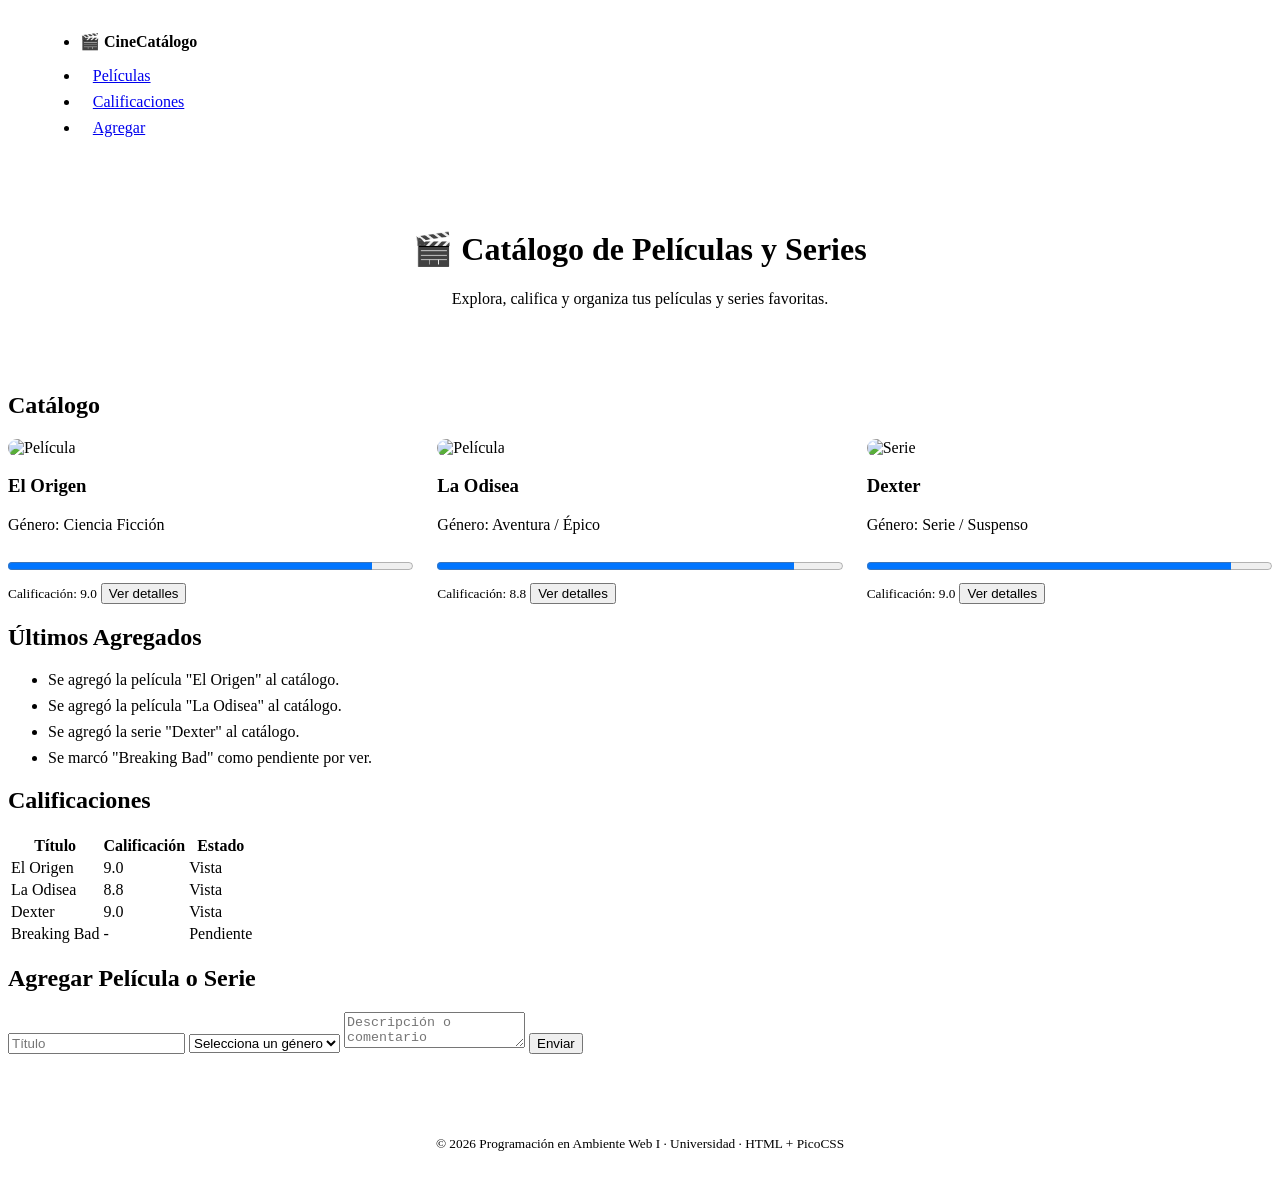
==== Catálogo de películas o series/index.html @ 3c166cf7 "Feat Se agrega el index junto con las pelis y series" ====
<!DOCTYPE html>
<html lang="es">

<head>
    <meta charset="UTF-8">
    <meta name="viewport" content="width=device-width, initial-scale=1.0">
    <title>Catálogo de Películas</title>

    <link rel="stylesheet"
        href="https://cdn.jsdelivr.net/npm/@picocss/pico@2/css/pico.classless.min.css">

    <link rel="stylesheet" href="styles.css">
</head>

<body>
    <nav>
        <ul>
            <li><strong>🎬 CineCatálogo</strong></li>
        </ul>
        <ul>
            <li><a href="#peliculas">Películas</a></li>
            <li><a href="#calificaciones">Calificaciones</a></li>
            <li><a href="#agregar" role="button">Agregar</a></li>
        </ul>
    </nav>

    <header>
        <h1>🎬 Catálogo de Películas y Series</h1>
        <p>
            Explora, califica y organiza tus películas y series favoritas.
        </p>
    </header>

    <main>

        <section id="peliculas">
            <h2>Catálogo</h2>
            <div class="contenedor">
                <article>
                    <img src="https://picsum.photos/400/250?10" alt="Película">
                    <h3>El Origen</h3>
                    <p>Género: Ciencia Ficción</p>
                    <progress value="90" max="100"></progress>
                    <small>Calificación: 9.0</small>
                    <button>Ver detalles</button>
                </article>
                <article>
                    <img src="https://picsum.photos/400/250?11" alt="Película">
                    <h3>La Odisea</h3>
                    <p>Género: Aventura / Épico</p>
                    <progress value="88" max="100"></progress>
                    <small>Calificación: 8.8</small>
                    <button>Ver detalles</button>
                </article>
                <article>
                    <img src="https://picsum.photos/400/250?12" alt="Serie">
                    <h3>Dexter</h3>
                    <p>Género: Serie / Suspenso</p>
                    <progress value="90" max="100"></progress>
                    <small>Calificación: 9.0</small>
                    <button>Ver detalles</button>
                </article>
            </div>
        </section>

        <section>
            <h2>Últimos Agregados</h2>
            <ul>
                <li>Se agregó la película "El Origen" al catálogo.</li>
                <li>Se agregó la película "La Odisea" al catálogo.</li>
                <li>Se agregó la serie "Dexter" al catálogo.</li>
                <li>Se marcó "Breaking Bad" como pendiente por ver.</li>
            </ul>
        </section>

        <section id="calificaciones">
            <h2>Calificaciones</h2>
            <table>
                <thead>
                    <tr>
                        <th>Título</th>
                        <th>Calificación</th>
                        <th>Estado</th>
                    </tr>
                </thead>
                <tbody>
                    <tr>
                        <td>El Origen</td>
                        <td>9.0</td>
                        <td>Vista</td>
                    </tr>
                    <tr>
                        <td>La Odisea</td>
                        <td>8.8</td>
                        <td>Vista</td>
                    </tr>
                    <tr>
                        <td>Dexter</td>
                        <td>9.0</td>
                        <td>Vista</td>
                    </tr>
                    <tr>
                        <td>Breaking Bad</td>
                        <td>-</td>
                        <td>Pendiente</td>
                    </tr>
                </tbody>
            </table>
        </section>

        <section id="agregar">
            <h2>Agregar Película o Serie</h2>
            <form>
                <input type="text" placeholder="Título">
                <select>
                    <option selected>Selecciona un género</option>
                    <option>Acción</option>
                    <option>Drama</option>
                    <option>Ciencia Ficción</option>
                    <option>Comedia</option>
                </select>
                <textarea placeholder="Descripción o comentario"></textarea>
                <button>Enviar</button>
            </form>
        </section>

    </main>

    <footer>
        <small>
            © 2026 Programación en Ambiente Web I · Universidad · HTML + PicoCSS
        </small>
    </footer>
</body>

</html>
---- Catálogo de películas o series/styles.css ----
html{
    scroll-behavior:smooth;
}

/* ---------- NAV ---------- */

nav{
    position:sticky;
    top:0;
    z-index:1000;

    padding:.5rem 2rem;

    background:var(--pico-background-color);

    border-bottom:1px solid var(--pico-muted-border-color);
}

nav a{
    border-radius:8px;
    padding:.4rem .8rem;
    transition:.2s;
}

nav a:hover{
    background:var(--pico-primary);
    color:white;
    text-decoration:none;
}

/* ---------- HEADER ---------- */

header{
    text-align:center;
    padding:3rem 1rem;
}

/* ---------- CARDS ---------- */

.contenedor{

    display:flex;
    gap:1.5rem;
    flex-wrap:wrap;

}

.contenedor article{

    flex:1;
    min-width:250px;

}

img{

    width:100%;
    height:180px;
    object-fit:cover;
    border-radius:10px;

}

progress{

    width:100%;
    margin:.5rem 0;

}

/* ---------- LISTA ---------- */

ul li{
    margin-bottom:.5rem;
}

/* ---------- FOOTER ---------- */

footer{

    margin-top:3rem;
    padding:2rem;

    text-align:center;

    border-top:1px solid var(--pico-muted-border-color);

}
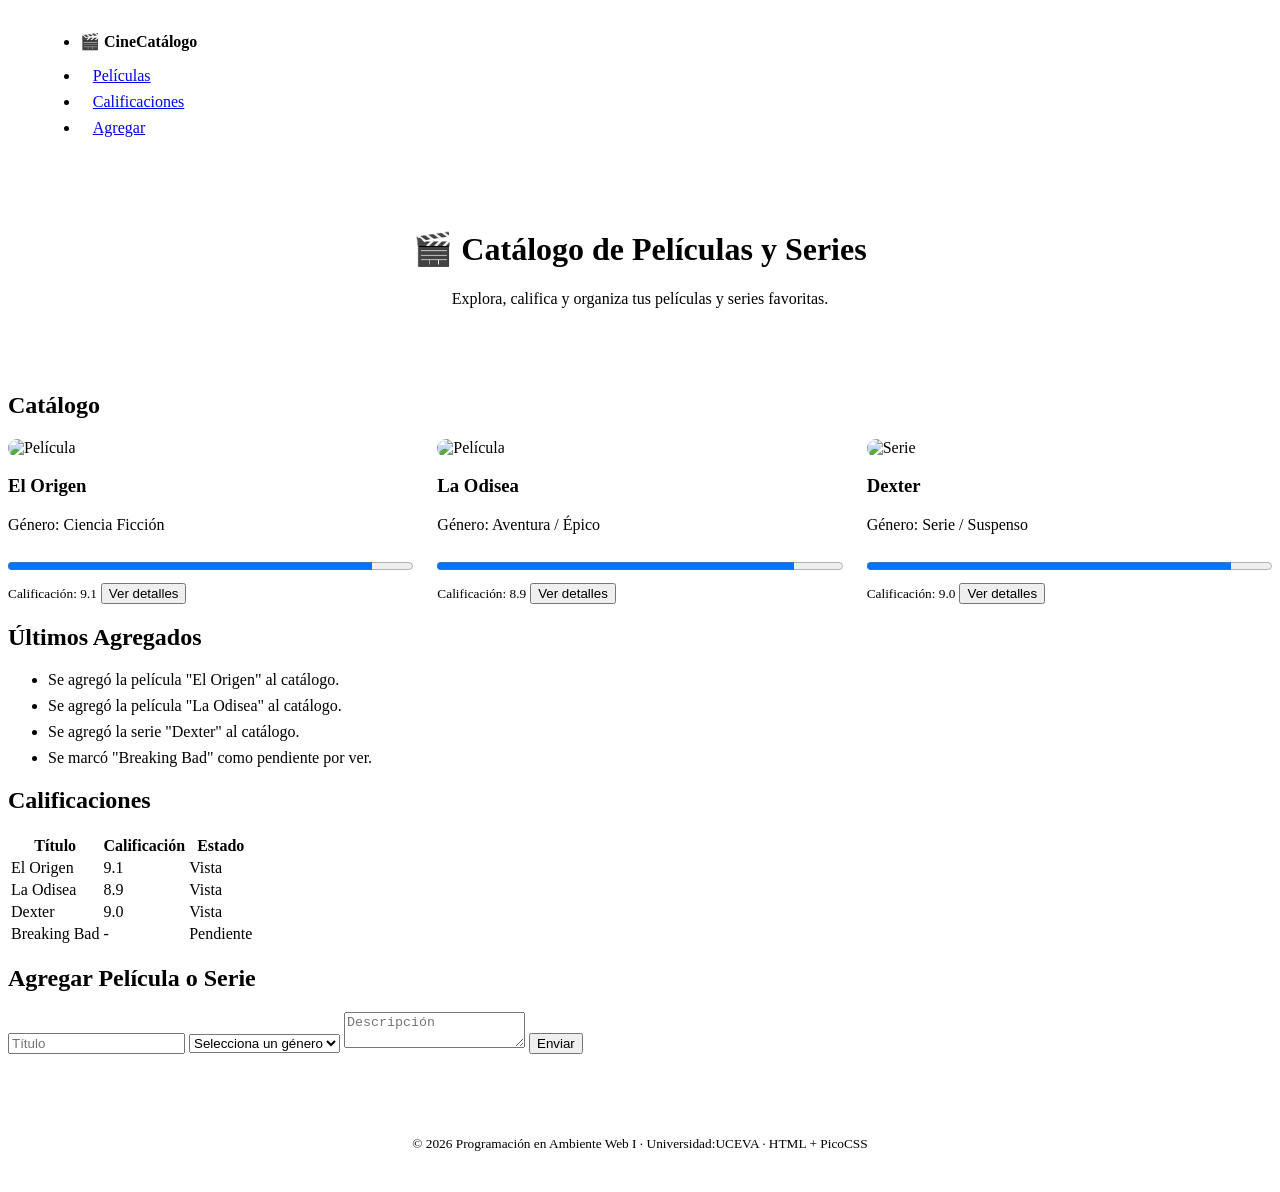
==== commit ec7d9a61: "Fix: se realizan algunos cambios" ====
--- a/Catálogo de películas o series/index.html
+++ b/Catálogo de películas o series/index.html
@@ -41,7 +41,7 @@
                     <h3>El Origen</h3>
                     <p>Género: Ciencia Ficción</p>
                     <progress value="90" max="100"></progress>
-                    <small>Calificación: 9.0</small>
+                    <small>Calificación: 9.1</small>
                     <button>Ver detalles</button>
                 </article>
                 <article>
@@ -49,7 +49,7 @@
                     <h3>La Odisea</h3>
                     <p>Género: Aventura / Épico</p>
                     <progress value="88" max="100"></progress>
-                    <small>Calificación: 8.8</small>
+                    <small>Calificación: 8.9</small>
                     <button>Ver detalles</button>
                 </article>
                 <article>
@@ -86,12 +86,12 @@
                 <tbody>
                     <tr>
                         <td>El Origen</td>
-                        <td>9.0</td>
+                        <td>9.1</td>
                         <td>Vista</td>
                     </tr>
                     <tr>
                         <td>La Odisea</td>
-                        <td>8.8</td>
+                        <td>8.9</td>
                         <td>Vista</td>
                     </tr>
                     <tr>
@@ -119,7 +119,7 @@
                     <option>Ciencia Ficción</option>
                     <option>Comedia</option>
                 </select>
-                <textarea placeholder="Descripción o comentario"></textarea>
+                <textarea placeholder="Descripción"></textarea>
                 <button>Enviar</button>
             </form>
         </section>
@@ -128,7 +128,7 @@
 
     <footer>
         <small>
-            © 2026 Programación en Ambiente Web I · Universidad · HTML + PicoCSS
+            © 2026 Programación en Ambiente Web I · Universidad:UCEVA · HTML + PicoCSS
         </small>
     </footer>
 </body>
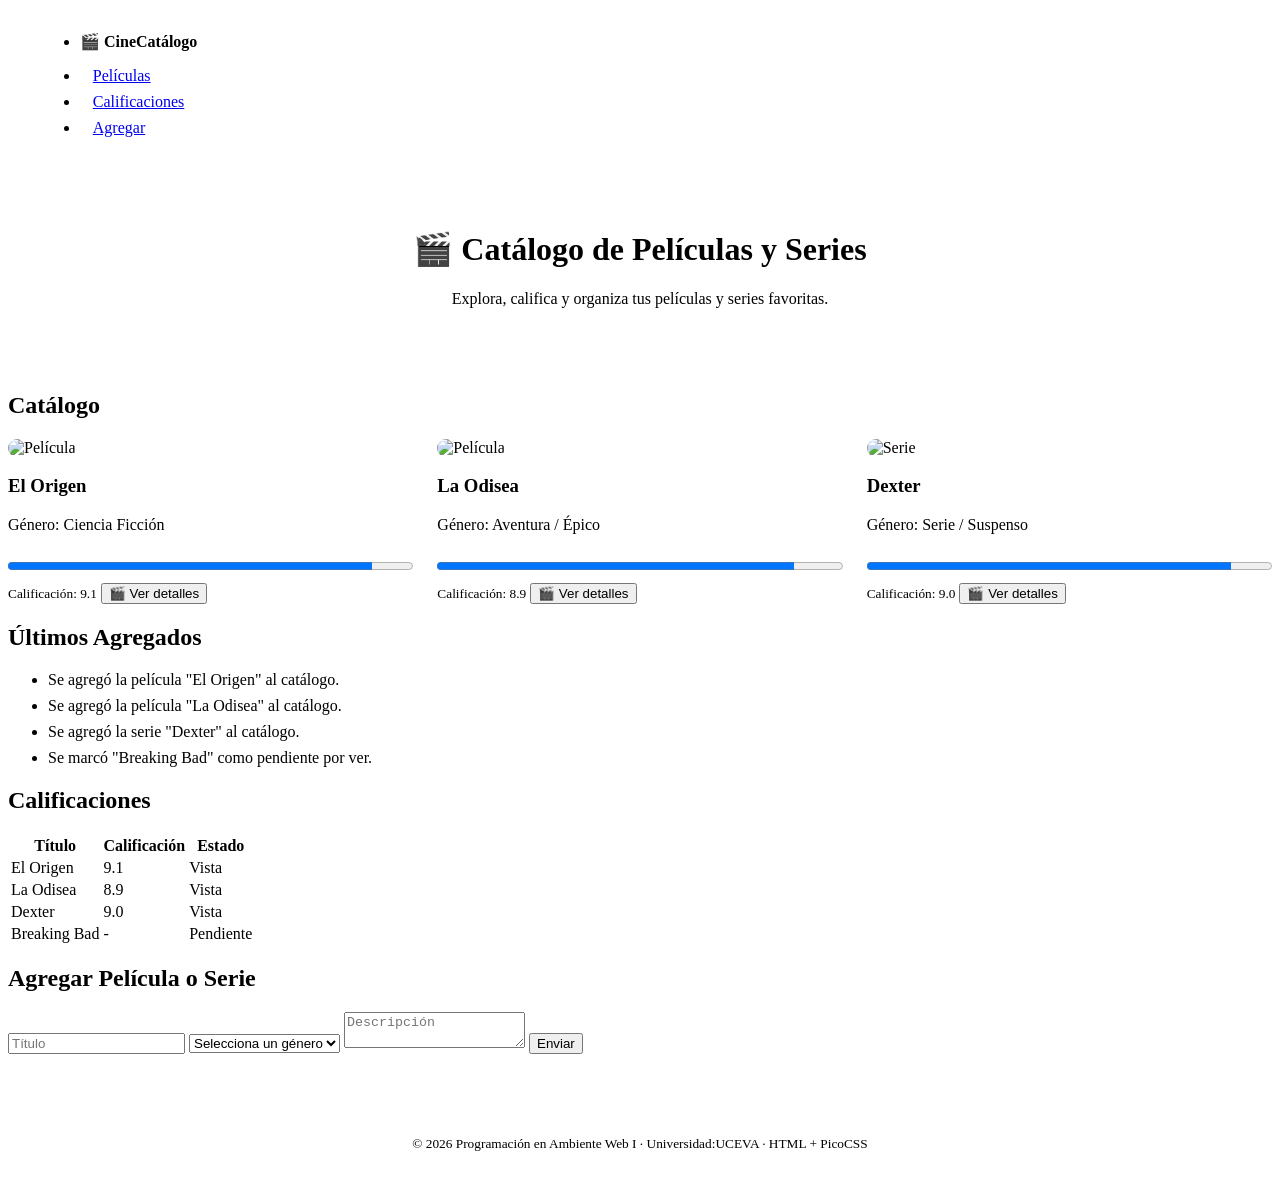
==== commit d9fcb105: "feat: agrega icono al boton ver detalles" ====
--- a/Catálogo de películas o series/index.html
+++ b/Catálogo de películas o series/index.html
@@ -42,7 +42,7 @@
                     <p>Género: Ciencia Ficción</p>
                     <progress value="90" max="100"></progress>
                     <small>Calificación: 9.1</small>
-                    <button>Ver detalles</button>
+                    <button>🎬 Ver detalles</button>
                 </article>
                 <article>
                     <img src="https://picsum.photos/400/250?11" alt="Película">
@@ -50,7 +50,7 @@
                     <p>Género: Aventura / Épico</p>
                     <progress value="88" max="100"></progress>
                     <small>Calificación: 8.9</small>
-                    <button>Ver detalles</button>
+                    <button>🎬 Ver detalles</button>
                 </article>
                 <article>
                     <img src="https://picsum.photos/400/250?12" alt="Serie">
@@ -58,7 +58,7 @@
                     <p>Género: Serie / Suspenso</p>
                     <progress value="90" max="100"></progress>
                     <small>Calificación: 9.0</small>
-                    <button>Ver detalles</button>
+                 <button>🎬 Ver detalles</button>
                 </article>
             </div>
         </section>
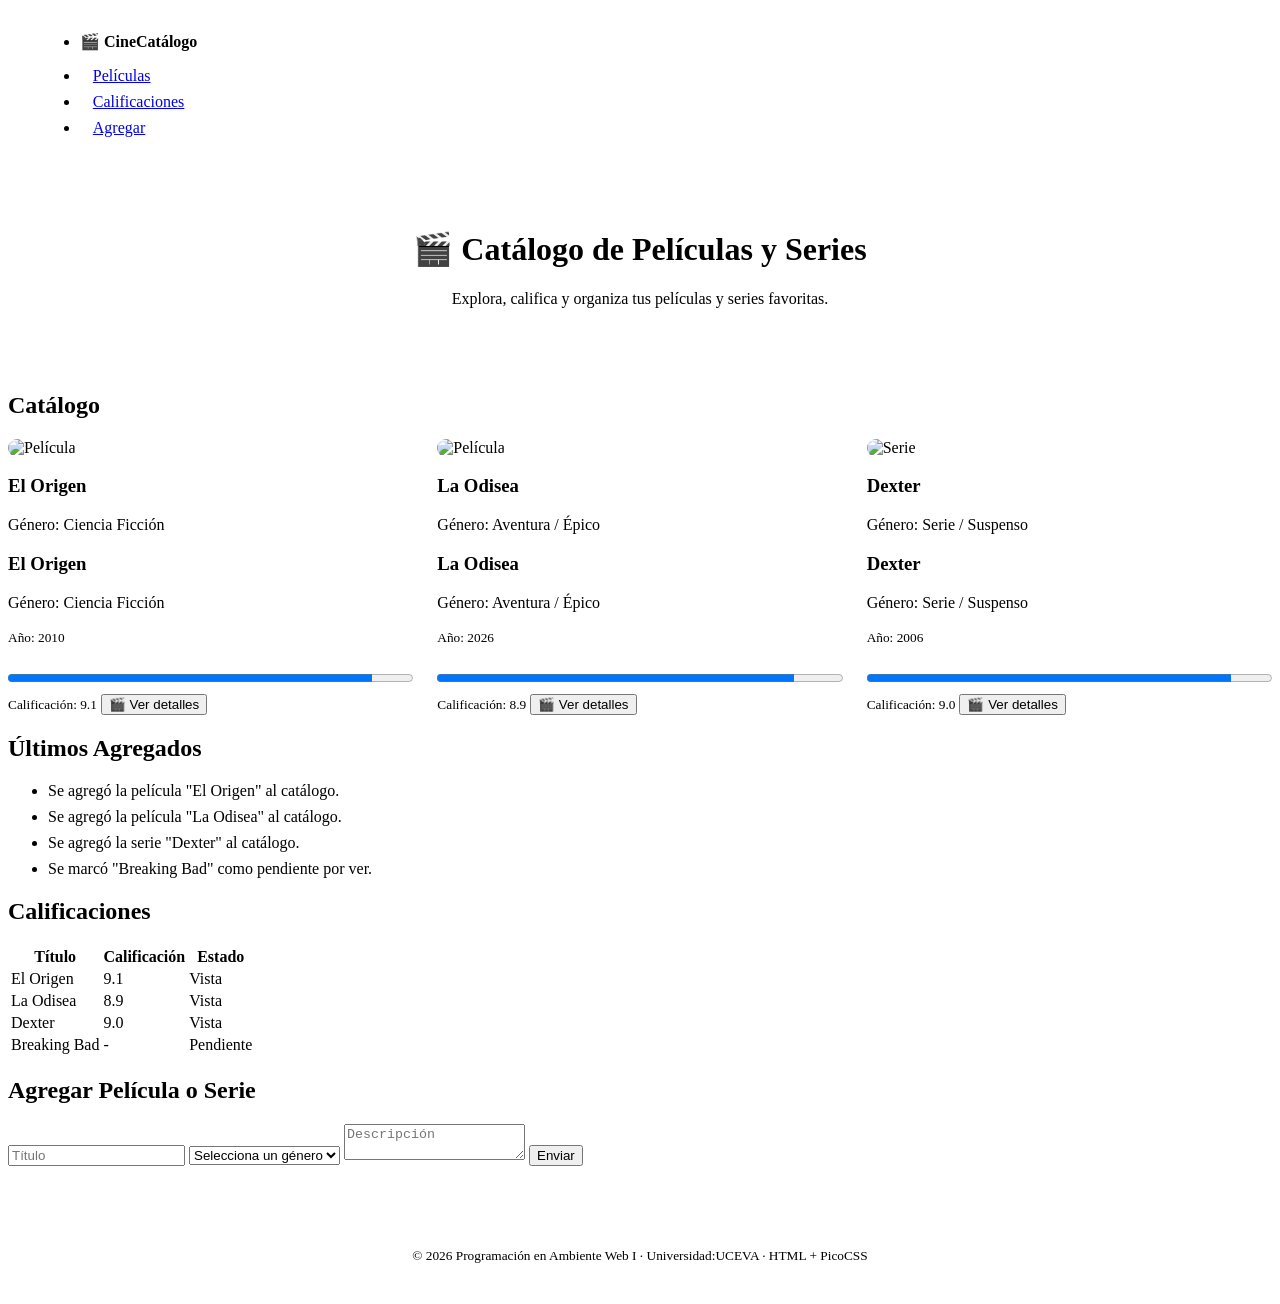
==== commit 2658a9e5: "feat: agrega año de estreno a peliculas y series" ====
--- a/Catálogo de películas o series/index.html
+++ b/Catálogo de películas o series/index.html
@@ -40,6 +40,9 @@
                     <img src="https://picsum.photos/400/250?10" alt="Película">
                     <h3>El Origen</h3>
                     <p>Género: Ciencia Ficción</p>
+                    <h3>El Origen</h3>
+                    <p>Género: Ciencia Ficción</p>
+                    <p><small>Año: 2010</small></p>
                     <progress value="90" max="100"></progress>
                     <small>Calificación: 9.1</small>
                     <button>🎬 Ver detalles</button>
@@ -48,6 +51,9 @@
                     <img src="https://picsum.photos/400/250?11" alt="Película">
                     <h3>La Odisea</h3>
                     <p>Género: Aventura / Épico</p>
+                    <h3>La Odisea</h3>
+                    <p>Género: Aventura / Épico</p>
+                    <p><small>Año: 2026</small></p>
                     <progress value="88" max="100"></progress>
                     <small>Calificación: 8.9</small>
                     <button>🎬 Ver detalles</button>
@@ -56,6 +62,9 @@
                     <img src="https://picsum.photos/400/250?12" alt="Serie">
                     <h3>Dexter</h3>
                     <p>Género: Serie / Suspenso</p>
+                    <h3>Dexter</h3>
+                    <p>Género: Serie / Suspenso</p>
+                    <p><small>Año: 2006</small></p>
                     <progress value="90" max="100"></progress>
                     <small>Calificación: 9.0</small>
                  <button>🎬 Ver detalles</button>
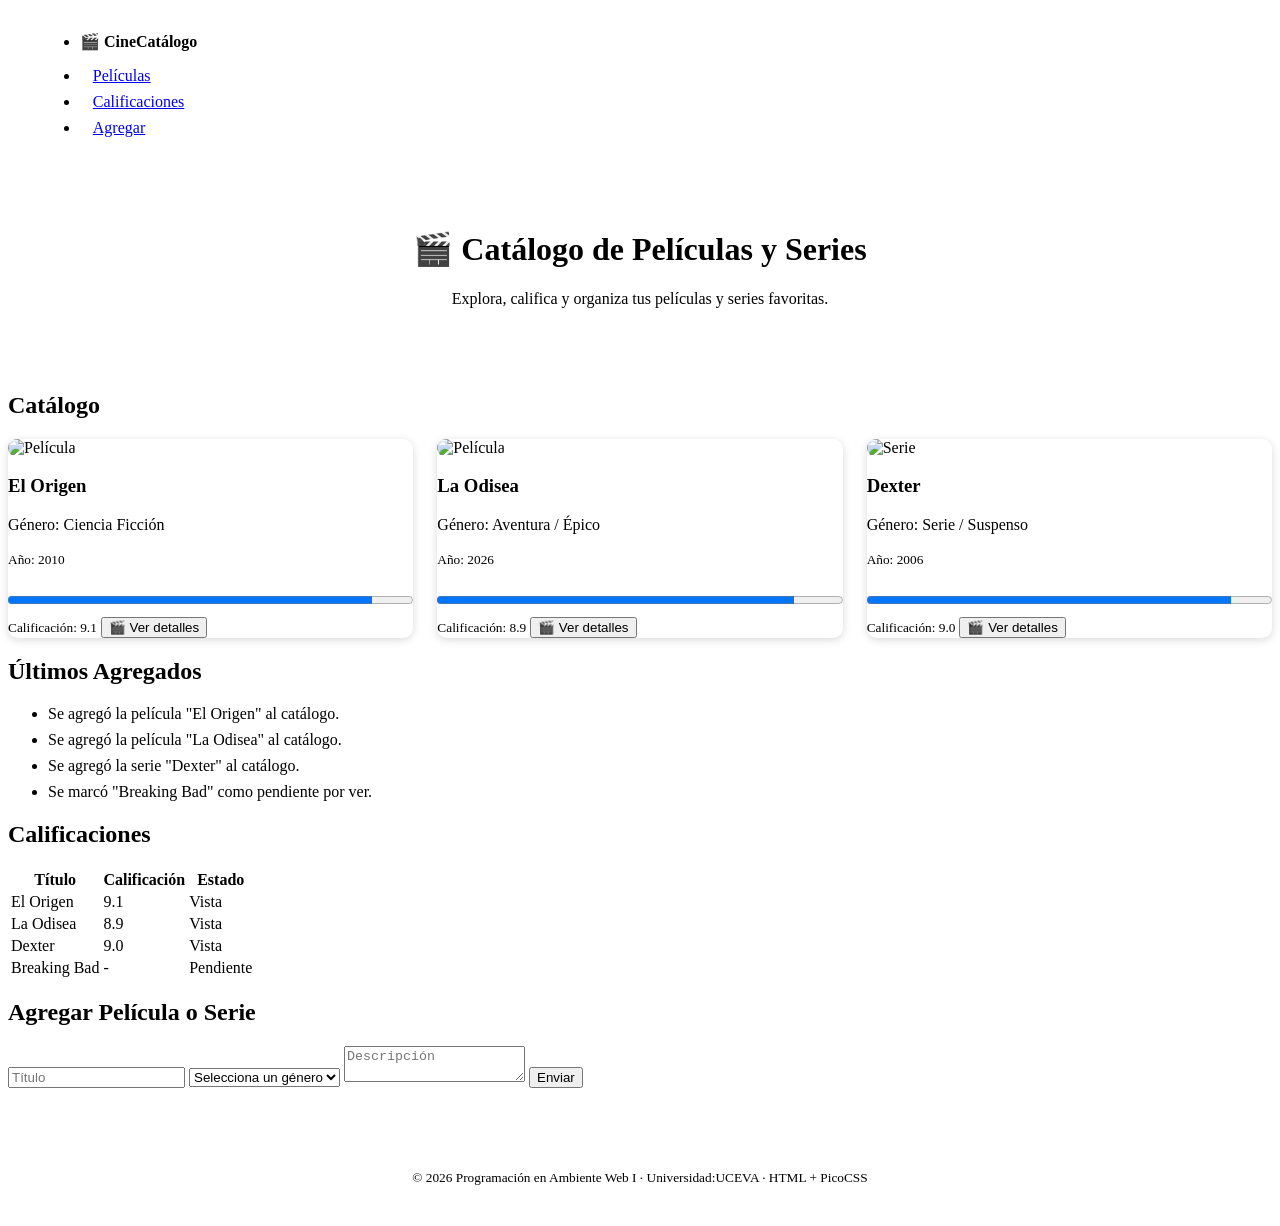
==== commit 1a8aef19: "fix: eliminar duplicación de título y género en tarjetas del catálogo Se corrige el HTML de las tarj" ====
--- a/Catálogo de películas o series/index.html
+++ b/Catálogo de películas o series/index.html
@@ -40,8 +40,6 @@
                     <img src="https://picsum.photos/400/250?10" alt="Película">
                     <h3>El Origen</h3>
                     <p>Género: Ciencia Ficción</p>
-                    <h3>El Origen</h3>
-                    <p>Género: Ciencia Ficción</p>
                     <p><small>Año: 2010</small></p>
                     <progress value="90" max="100"></progress>
                     <small>Calificación: 9.1</small>
@@ -51,8 +49,6 @@
                     <img src="https://picsum.photos/400/250?11" alt="Película">
                     <h3>La Odisea</h3>
                     <p>Género: Aventura / Épico</p>
-                    <h3>La Odisea</h3>
-                    <p>Género: Aventura / Épico</p>
                     <p><small>Año: 2026</small></p>
                     <progress value="88" max="100"></progress>
                     <small>Calificación: 8.9</small>
@@ -60,8 +56,6 @@
                 </article>
                 <article>
                     <img src="https://picsum.photos/400/250?12" alt="Serie">
-                    <h3>Dexter</h3>
-                    <p>Género: Serie / Suspenso</p>
                     <h3>Dexter</h3>
                     <p>Género: Serie / Suspenso</p>
                     <p><small>Año: 2006</small></p>
--- a/Catálogo de películas o series/styles.css
+++ b/Catálogo de películas o series/styles.css
@@ -46,10 +46,15 @@
 }
 
 .contenedor article{
-
     flex:1;
     min-width:250px;
+    box-shadow: 0 2px 8px rgba(0,0,0,0.15);
+    border-radius: 10px;
+}
 
+.contenedor article:hover{
+    transform: translateY(-4px);
+    transition: .2s;
 }
 
 img{
